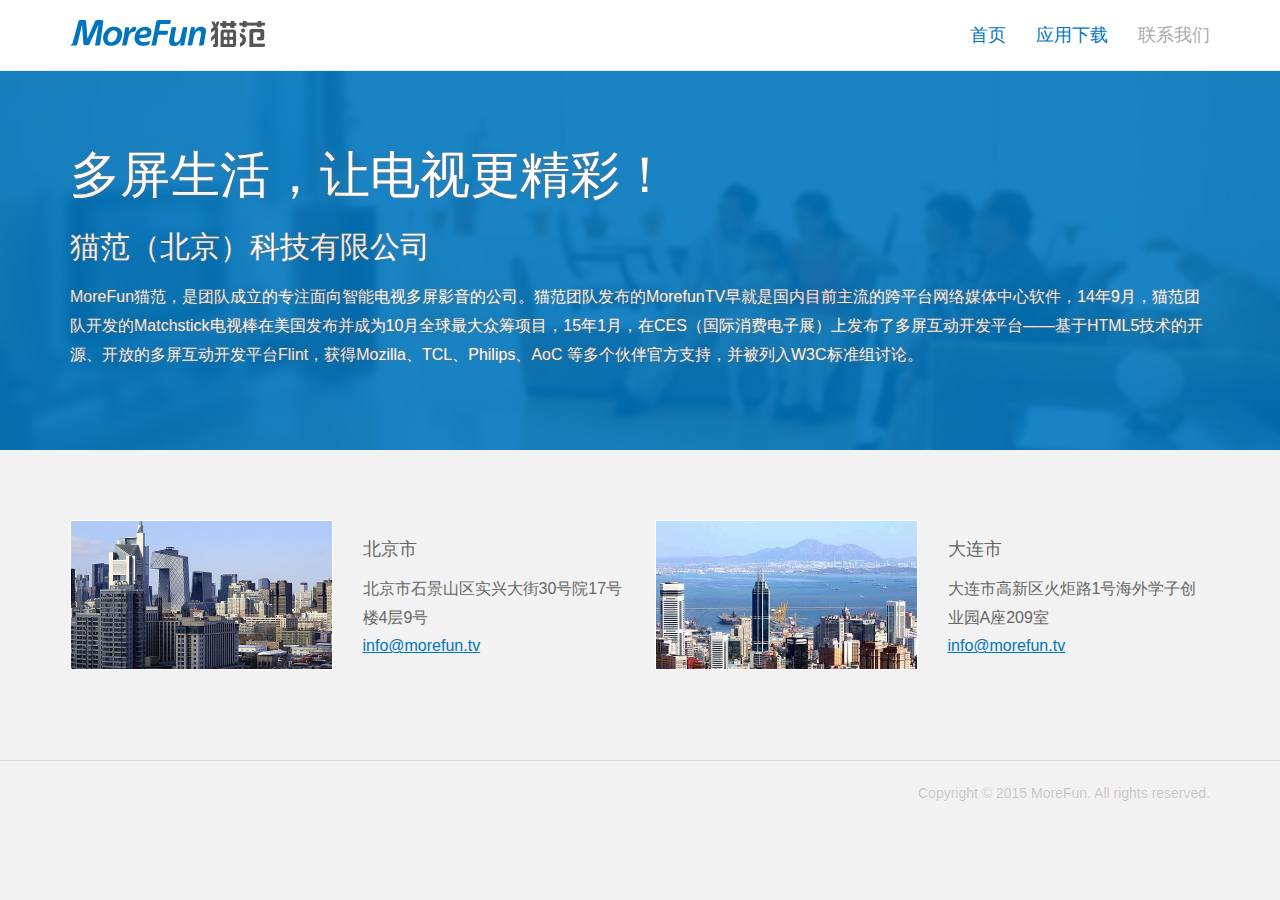
==== contact.html @ ba98fa31 "init web server" ====
<!DOCTYPE html>
<html lang="en">
<head>
    <!-- Meta, title, CSS, favicons, etc. -->
    <meta charset="utf-8">
    <meta http-equiv="X-UA-Compatible" content="IE=edge">
    <meta name="viewport" content="width=device-width, initial-scale=1, maximum-scale=1.0, minimum-scale=1.0, user-scalable=0, minimal-ui">
    <meta name="description" content="">
    <meta name="keywords" content="">
    <meta name="author" content="MoreFun猫范">
    <title>MoreFun猫范</title>

    <!-- Bootstrap Core CSS -->
    <link rel="stylesheet" href="css/bootstrap.css">
    <!-- Custom CSS -->
    <link rel="stylesheet" href="css/style.css">

    <!-- HTML5 shim and Respond.js for IE8 support of HTML5 elements and media queries -->
    <!--[if lt IE 9]>
    <script src="https://oss.maxcdn.com/html5shiv/3.7.2/html5shiv.min.js"></script>
    <script src="https://oss.maxcdn.com/respond/1.4.2/respond.min.js"></script>
    <![endif]-->

    <!-- Favicons -->
    <link rel="apple-touch-icon" href="/apple-touch-icon.png">
    <link rel="icon" href="/favicon.ico">

</head>

<!-- The #page-top ID is part of the scrolling feature - the data-spy and data-target are part of the built-in Bootstrap scrollspy function -->
<body data-spy="scroll" data-target=".navbar-fixed-top">
    <nav class="navbar navbar-default navbar-fixed-top" role="navigation">
        <div class="container">
            <div class="navbar-header page-scroll">
                <button type="button" class="navbar-toggle" data-toggle="collapse" data-target=".navbar-ex1-collapse">
                    <span class="sr-only">Toggle navigation</span>
                    <span class="icon-bar"></span>
                    <span class="icon-bar"></span>
                    <span class="icon-bar"></span>
                </button>
                <a class="navbar-brand" href="index.html">MoreFun猫范</a>
            </div>
            <!-- Collect the nav links, forms, and other content for toggling -->
            <div class="collapse navbar-collapse navbar-ex1-collapse">
                <ul class="nav navbar-nav navbar-right">
                    <!-- Hidden li included to remove active class from about link when scrolled up past about section -->
                    <li class="">
                        <a href="index.html">首页</a>
                    </li>
                    <li class="">
                        <a href="app.html">应用下载</a>
                    </li>
                    <li class="active">
                        <a href="#">联系我们</a>
                    </li>
                </ul>
            </div>
            <!-- /.navbar-collapse -->
        </div>
        <!-- /.container -->
    </nav>

    <section class="contact-banner">
        <div class="container ">
            <div class="row contact">
                <div class="col-md-12">
                    <h1>多屏生活，让电视更精彩！</h1>
                    <h2>猫范（北京）科技有限公司</h2>
                    <p><small>MoreFun猫范，是团队成立的专注面向智能电视多屏影音的公司。猫范团队发布的MorefunTV早就是国内目前主流的跨平台网络媒体中心软件，14年9月，猫范团队开发的Matchstick电视棒在美国发布并成为10月全球最大众筹项目，15年1月，在CES（国际消费电子展）上发布了多屏互动开发平台——基于HTML5技术的开源、开放的多屏互动开发平台Flint，获得Mozilla、TCL、Philips、AoC 等多个伙伴官方支持，并被列入W3C标准组讨论。</small></p>

                </div>
            </div>
        </div>
        <div class="block-bg"></div>
    </section>


    <section class="contact-con">
        <div class="container ">
            <div class="row">
                <div class="col-md-3">
                    <div class="beijing"></div>
                </div>
                <div class="col-md-3">
                    <h4>北京市</h4>
                    <p>北京市石景山区实兴大街30号院17号楼4层9号</p>
                    <p><a href="mailto:info@matchstick.tv"> info@morefun.tv</a></p>
                </div>
                <div class="col-md-3">
                    <div class="dalian"></div>
                </div>
                <div class="col-md-3">
                    <h4>大连市</h4>
                    <p>大连市高新区火炬路1号海外学子创业园A座209室</p>
                    <p><a href="mailto:info@matchstick.tv"> info@morefun.tv</a></p>
                </div>
            </div>
        </div>
    </section>

    <footer>
        <div class="container ">
            <div class="row">
                <div class="col-md-12">
                    Copyright © 2015 MoreFun. All rights reserved.
                </div>
            </div>
        </div>
    </footer>


    <script src="js/jquery-1.10.2.js"></script>
    <script src="js/jquery-ui-1.10.3.min.js"></script>
    <script src="js/bootstrap.min.js"></script>

</body>

</html>
---- css/style.css ----
html,body {
    width: 100%;
    height: 100%;
}

body {
    background: #f2f2f2;
    background-color: rgba(0, 117, 190,1);
    font-size: 16px;
    line-height: 24px;
}

h1,h2,h3,h4,h5,h6{
    font-weight: normal;
}

h1{
    line-height: 1.4em;
}

p{
    line-height: 1.8em;
}


.navbar-brand{
    background: url("../images/logo2.png") no-repeat;
    background-size: contain;
    width: 135px;
    height: 25px;
    text-indent: -99999px;
    margin-top: 15px;
    margin-left: 15px;
}

.navbar-default{
    background-color: #fff;
    border-color: #e7e7e7;
}


.navbar-default .navbar-nav>li>a {
    font-size: 18px;
    color: #0075be;
}
.navbar-default .navbar-nav>li>a:hover {
    font-size: 18px;
    color: #aaa;
}

.navbar-default .navbar-nav>.active>a,
.navbar-default .navbar-nav>.active>a:hover,
.navbar-default .navbar-nav>.active>a:focus {
    color:#aaa;
    background-color: transparent;
}


#fullPage-nav.right {
    right: -2px;
}


.container{
    position: relative;
}


.contact-banner{
    height: 450px;
    background-color: rgba(0, 117, 190,1);
    /*padding-top: 120px;*/
    color: #fff;
    text-shadow:#666 0px 0px 3px;
    font-size: 16px;
}
.contact-banner h1{
    font-size: 24px;
}
.contact-banner h2{
    font-size: 18px;
}
.contact-banner small{
    font-size: 12px;
}

.contact{
    margin-top: 70px;
}

.contact-con{
    margin-top: 30px;
    color: #fff;
    font-size: 12px;
}

.contact-con a{
    color: #fff;
    text-decoration: underline;
}

.contact-con h4{
    margin-bottom: 10px;
}
.contact-con p{
    margin-bottom: 0px;
}

.block-bg {
    position: absolute;
    top: 0;
    left: 0;
    z-index: 0;
    opacity: .1;
    background: url("../images/aa.jpg");
    background-repeat: no-repeat;
    background-position: center;
    background-size:100%;
    width: 100%;
    height: 450px;
    display: none;
}

.col-md-3{
    margin-bottom: 20px;
}

.beijing{
    width: 100%;
    height: 150px;
    background: url("../images/beijing.jpg") no-repeat;
    background-size: cover;
    border: solid 1px #fff;
    margin-bottom: 20px;
}
.dalian{
    width: 100%;
    height: 150px;
    background: url("../images/dalian.jpg") no-repeat;
    background-size: cover;
    border: solid 1px #fff;
    margin-bottom: 20px;
}


.section_01{
    height: 100%;
    background:#0075be;
    color: #fff;
}

.con01{
    margin:150px auto 0px;
    width: 93%;
    text-align: center;
}

.con01 h1{
    font-size: 23px;
    margin-bottom: 10px;
    margin-top: 25px;
}

.con01 p{
    font-size: 15px;
    line-height: 18px;
}

.img01{
    height: 100%;
    background-image: url("../images/img01.jpg");
    background-repeat: no-repeat;
    background-position: center 130px;
    background-size: 85%;
}

.img02{
    width: 250px;
    height: 450px;
    position: absolute;
    bottom: -270px;
    left: 50%;
    margin-left: -88px;
    background: url("../images/img02.png") no-repeat;
    background-size: contain;
}


.section_02{
    height: 100%;
    background: #f5f5cb url("../images/bg02_720.jpg") no-repeat bottom;
    background-size: cover;
}

.con02{
    margin: 18% auto 0;
    text-align: center;
}

.con02 h1{
    font-size: 20px;
    margin-bottom: 5px;
}

.con02 p{
    font-size: 12px;
    line-height: 18px;
}

.section_03{
    height: 100%;
    background: #e6f3f9 url("../images/bg03_720.jpg") no-repeat bottom;
    background-size: cover;
}
.con03{
    height: 100%;
    margin-top: 30%;
    padding-left: 10px;
}


.con03 h1{
    font-size: 20px;
    margin-bottom: 5px;
}

.con03 p{
    font-size: 12px;
    line-height: 18px;
}

.section_04{
    height: 100%;
    background: #e6f3f9 url("../images/bg04_720.jpg") no-repeat bottom;
    background-size: cover;
}
.con04{
    margin-top: 25%;
    text-align: center;
}

.con04 h1{
    font-size: 20px;
    margin-bottom: 5px;
}

.con04 p{
    font-size: 12px;
    line-height: 18px;
    margin-bottom: 20px;
}


#superContainer .table{
    margin-bottom: 0;
}
.tableCell {
    vertical-align: top;
}




footer{
    border-top: solid 1px;
    border-color: rgba(255,255,255,.2);
    padding: 20px;
    position: relative;
    bottom: 0;
    text-align: center;
    margin-top: 50px;
    font-size: 9px;
    color: rgba(255,255,255,.2);
}





@media(min-width:767px) {

    .contact{
        margin-top: 120px;
    }

    .contact-con{
        margin-top: 00px;
    }

    #fullPage-nav.right {
        right: 2px;
    }


    .beijing{
        width: 45%;
    }
    .dalian{
        width: 45%;
    }

    .navbar {
        padding: 10px 0;
        -webkit-transition: background .5s ease-out,padding .5s ease-out,border .5s ease-out;
        -moz-transition: background .5s ease-out,padding .5s ease-out,border .5s ease-out;
        transition: background .5s ease-out,padding .5s ease-out,border .5s ease-out;
    }

    .navbar-brand{
        width: 196px;
        height: 27px;
        margin-top: 10px;
        margin-left: 0px !important;
    }

    .top-nav-collapse {
        /* Customize the look and feel of the collapsed top nav here */
        padding: 30px 0;
        background-color: transparent;
        border-color: transparent;
    }

    .top-nav-collapse .navbar-brand{
        background: url("../images/logo.png") no-repeat;
    }

    .top-nav-collapse .navbar-nav>li>a {
        font-size: 18px;
        color: #fff;
    }

    .top-nav-collapse .navbar-nav>.active>a,
    .top-nav-collapse .navbar-nav>.active>a:hover,
    .top-nav-collapse .navbar-nav>.active>a:focus {
        color:#aaa;
        background-color: transparent;
    }


    .section h1{
        font-size: 30px;
        margin-bottom: 10px;
    }
    .section p{
        font-size: 16px;
        line-height: 24px;
    }

    .section_01{
        height: 100%;
        background:#0075be;
        color: #fff;
    }

    .con01{
        margin:250px 0 0 30px;
        width: 600px;
        text-align: left;
    }
    .con01 h1{
        font-size: 40px;
        margin-bottom: 20px;
    }
    .con01 p{
        font-size: 24px;
        line-height: 40px;
    }

    .img01{
        background-position: center 200px;
        background-size: 95%;
    }

    .img02{
        width: 480px;
        height: 550px;
        bottom: -50px;
        left: auto;
        right: -100px;
    }
    .con03{
        padding-left: 20px;
        width: 85%;
    }


}


@media (min-width: 992px) {
    body {
        background: #f2f2f2;
    }


    footer{
        border-color: rgba(0,0,0,.1);
        font-size: 14px;
        color: rgba(0,0,0,.2);
        text-align: right;
    }

    .contact-banner h1{
        font-size: 50px;
    }
    .contact-banner h2{
        font-size: 30px;
        margin-bottom: 20px;
    }
    .contact-banner small{
        font-size: 16px;
    }



    .contact-con{
        margin-top: 80px;
        color: #666;
        font-size: 16px;
    }
    .contact-con a{
        margin-top: 80px;
        color: rgba(0, 117, 190,1);
    }

    .contact-con h4{
        margin-bottom: 15px;
    }
    .contact-con p{
        margin-bottom: 0px;
    }

    .block-bg {
        display: block;
    }
    .beijing{
        width: 100%;
    }
    .dalian{
        width: 100%;
    }

    .beijing{

        margin-top: -10px;
    }
    .dalian{
        margin-top: -10px;
    }


    #fullPage-nav.right {
        right: 8px;
    }


    .navbar-brand{
        margin-left: 30px !important;
    }
    .navbar-right{
        margin-right: 30px !important;
    }

    .top-nav-collapse {
        /* Customize the look and feel of the collapsed top nav here */
        padding: 20px 0;
    }
    .con01{
        margin:200px 0 0 80px;
        width: auto;
        text-align: left;
    }
    .img01{
        background-position: center bottom;
        background-size: 90%;
    }
    .img02{
        width: 430px;
        height: 500px;
        bottom: 0px;
        left: auto;
        right: -50px;
        margin-left: 0px;
    }
    .section_02{
        height: 100%;
        background: #f5f5cb url("../images/bg02.jpg") no-repeat center 0;
    }

    .img04{
        width: 824px;
        height: 289px;
        background: url("../images/img04.png") no-repeat;
        position: absolute;
        bottom: 0;
        right: 0;
    }
    .con02{
        text-align: left;
        margin-top: 150px;
    }
    .section_03{
        height: 100%;
        background: url("../images/bg03.jpg") no-repeat center;
    }
    .con03{
        margin-top: 180px;
        width: 95%;
    }
    .img05{
        width: 696px;
        height: 612px;
        background: url("../images/img05.png") no-repeat;
        position: absolute;
        bottom: -230px;
        left: -80px;
    }
    .section_04{
        height: 100%;
        background: url("../images/bg04.jpg") no-repeat center;
    }

    .con04{
        margin-top: 250px;
        text-align: left;
    }
}

@media (min-width: 1200px) {

    .navbar-brand{
        margin-left: 0px !important;
    }
    .navbar-right{
        margin-right: -15px !important;
    }
    .top-nav-collapse {
        /* Customize the look and feel of the collapsed top nav here */
        padding: 40px 0;
    }
    .con01{
        margin:320px 0 0 50px;
    }

    .con01 h1{
        font-size: 50px;
    }
    .con01 p{
        font-size: 28px;
        line-height: 50px;
    }
    .section_01{
        height: 100%;
        background:#0075be url("../images/bg01.jpg") no-repeat center 120px;
    }
    .img01{
        background: transparent none;
    }
    .img02{
        display: none;
    }

}

@media (min-width: 1600px) {
    .con02{
        margin-top: 200px;
    }
    .img04{
        right: 40px;
    }
    .con03{
        margin-top: 300px;
    }
    .img05{
        bottom: -150px;
        left: -30px;
    }
    .con04{
        margin-top: 320px;
        width: 98%;
    }

}


/* iPads (landscape) ----------- */
@media only screen
and (min-device-width : 768px)
and (max-device-width : 1024px)
and (orientation : landscape) {
    /* Styles */
}

/* iPads (portrait) ----------- */
@media only screen
and (min-device-width : 768px)
and (max-device-width : 1024px)
and (orientation : portrait) {
    /* Styles */
}
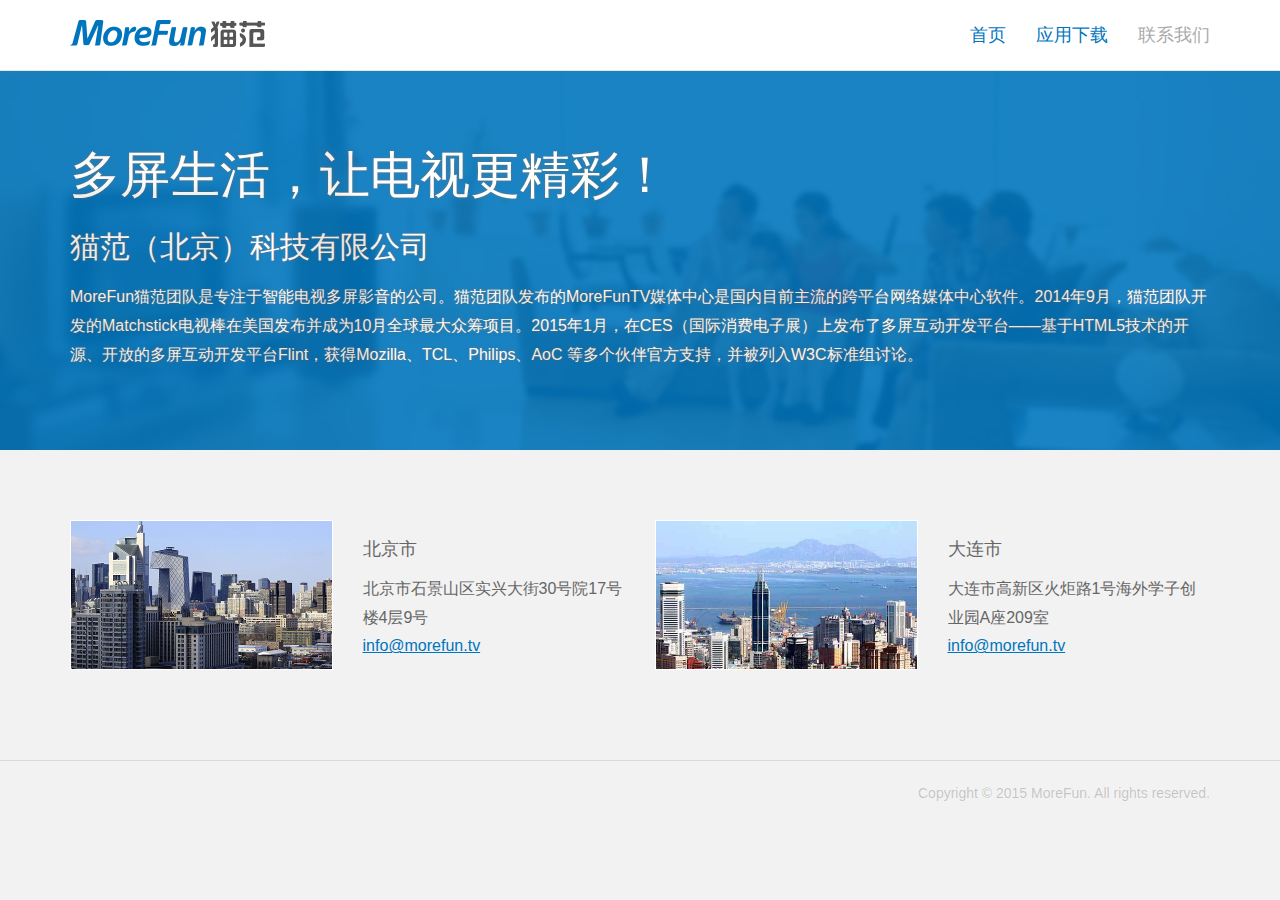
==== commit 9e571afa: "修改联系我们中的错误，增加404，403错误页面" ====
--- a/contact.html
+++ b/contact.html
@@ -66,7 +66,7 @@
                 <div class="col-md-12">
                     <h1>多屏生活，让电视更精彩！</h1>
                     <h2>猫范（北京）科技有限公司</h2>
-                    <p><small>MoreFun猫范，是团队成立的专注面向智能电视多屏影音的公司。猫范团队发布的MorefunTV早就是国内目前主流的跨平台网络媒体中心软件，14年9月，猫范团队开发的Matchstick电视棒在美国发布并成为10月全球最大众筹项目，15年1月，在CES（国际消费电子展）上发布了多屏互动开发平台——基于HTML5技术的开源、开放的多屏互动开发平台Flint，获得Mozilla、TCL、Philips、AoC 等多个伙伴官方支持，并被列入W3C标准组讨论。</small></p>
+                    <p><small>MoreFun猫范团队是专注于智能电视多屏影音的公司。猫范团队发布的MoreFunTV媒体中心是国内目前主流的跨平台网络媒体中心软件。2014年9月，猫范团队开发的Matchstick电视棒在美国发布并成为10月全球最大众筹项目。2015年1月，在CES（国际消费电子展）上发布了多屏互动开发平台——基于HTML5技术的开源、开放的多屏互动开发平台Flint，获得Mozilla、TCL、Philips、AoC 等多个伙伴官方支持，并被列入W3C标准组讨论。</small></p>
 
                 </div>
             </div>
@@ -84,7 +84,7 @@
                 <div class="col-md-3">
                     <h4>北京市</h4>
                     <p>北京市石景山区实兴大街30号院17号楼4层9号</p>
-                    <p><a href="mailto:info@matchstick.tv"> info@morefun.tv</a></p>
+                    <p><a href="mailto:info@morefun.tv"> info@morefun.tv</a></p>
                 </div>
                 <div class="col-md-3">
                     <div class="dalian"></div>
@@ -92,7 +92,7 @@
                 <div class="col-md-3">
                     <h4>大连市</h4>
                     <p>大连市高新区火炬路1号海外学子创业园A座209室</p>
-                    <p><a href="mailto:info@matchstick.tv"> info@morefun.tv</a></p>
+                    <p><a href="mailto:info@morefun.tv"> info@morefun.tv</a></p>
                 </div>
             </div>
         </div>
